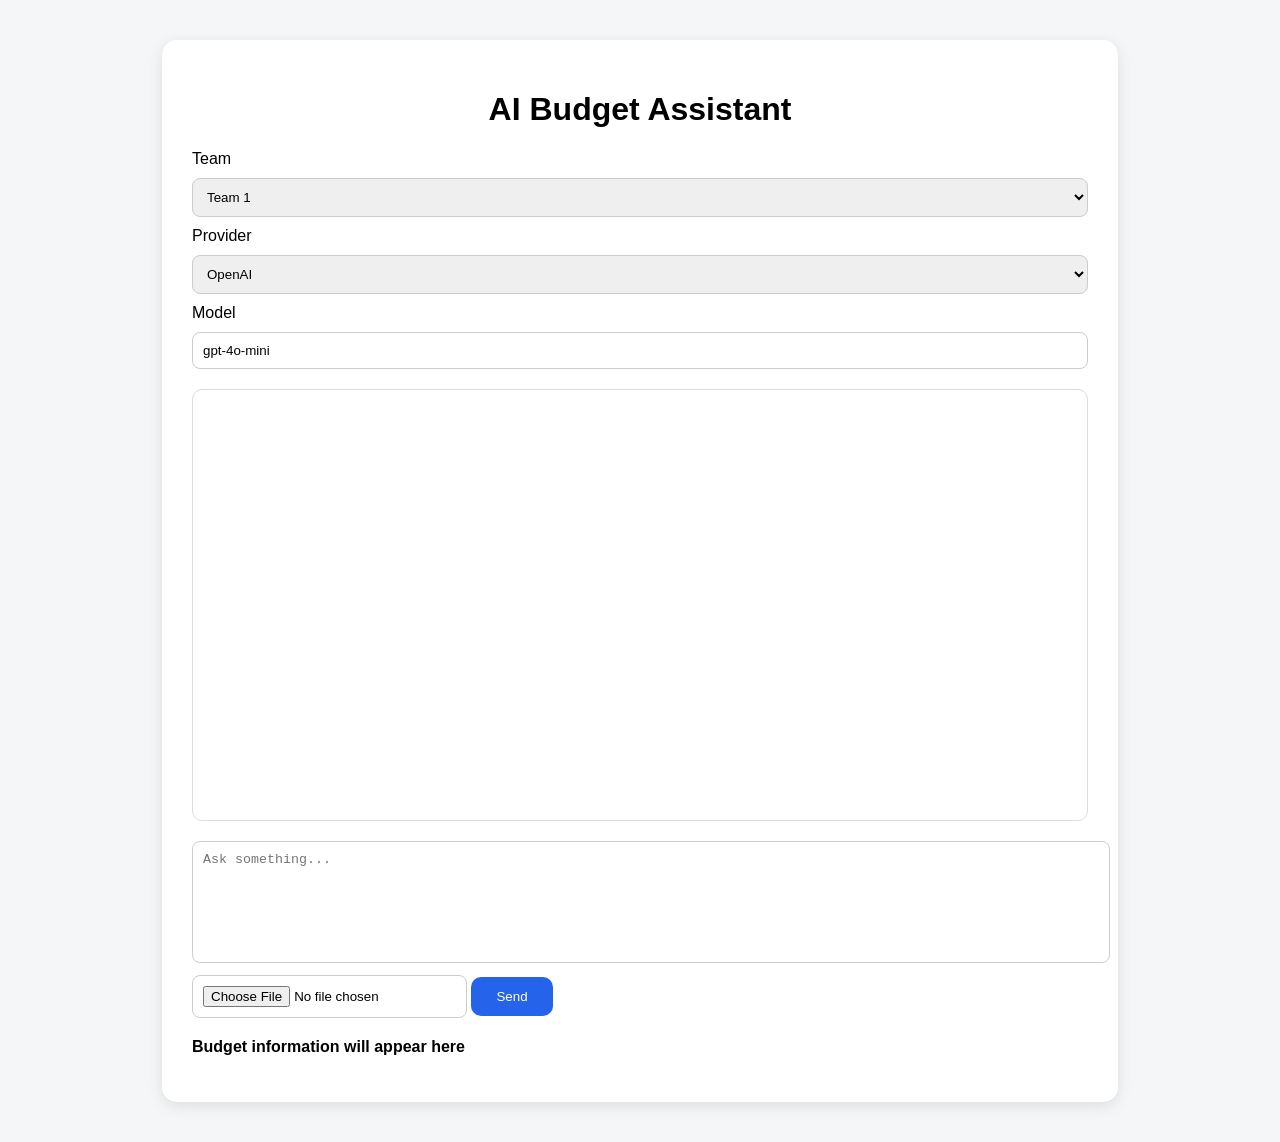
==== static/index.html @ 7babfe52 "actual ui update" ====
<!DOCTYPE html>
<html lang="en">

<head>
    <meta charset="UTF-8">
    <meta name="viewport" content="width=device-width, initial-scale=1.0">
    <title>AI Budget Assistant</title>
    <link rel="stylesheet" href="/static/style.css">
</head>

<body>

    <div class="container">

        <h1>AI Budget Assistant</h1>

        <div class="settings">

            <label>Team</label>
            <select id="team">
                <option value="team 1">Team 1</option>
                <option value="team 2">Team 2</option>
                <option value="team 3">Team 3</option>
                <option value="team 4">Team 4</option>
                <option value="team 5">Team 5</option>
                <option value="team 6">Team 6</option>
                <option value="team 7">Team 7</option>
                <option value="team 8">Team 8</option>
                <option value="team 9">Team 9</option>
            </select>


            <label>Provider</label>
            <select id="provider">
                <option value="openai">OpenAI</option>
                <option value="anthropic">Anthropic</option>
                <option value="deepseek">DeepSeek</option>
                <option value="xai">Grok</option>
            </select>


            <label>Model</label>
            <input id="model" placeholder="example: gpt-4o-mini" value="gpt-4o-mini">

        </div>


        <div id="chat-box">

        </div>


        <div class="input-area">

            <textarea id="message" placeholder="Ask something..."></textarea>


            <input type="file" id="file">


            <button onclick="sendMessage()">
                Send
            </button>

        </div>


        <div class="budget">
            <p id="budget-info">
                Budget information will appear here
            </p>
        </div>

    </div>


    <script src="/static/script.js"></script>

</body>

</html>
---- static/style.css ----
body {
    font-family: Arial, sans-serif;
    background: #f4f6f8;
    margin: 0;
}


.container {
    width: 70%;
    margin: 40px auto;
    background: white;
    padding: 30px;
    border-radius: 15px;
    box-shadow: 0px 4px 15px rgba(0, 0, 0, 0.1);
}


h1 {
    text-align: center;
}


.settings {
    display: grid;
    gap: 10px;
    margin-bottom: 20px;
}


select,
input,
textarea {

    padding: 10px;
    border-radius: 8px;
    border: 1px solid #ccc;

}


textarea {

    width: 100%;
    height: 100px;
    resize: none;

}


#chat-box {

    height: 400px;
    overflow-y: auto;
    border: 1px solid #ddd;
    padding: 15px;
    border-radius: 10px;
    margin-bottom: 20px;

}


.message {

    padding: 12px;
    margin: 10px;
    border-radius: 10px;

}


.user {

    background: #dbeafe;
    text-align: right;

}


.ai {

    background: #e5e7eb;

}


button {

    margin-top: 10px;
    padding: 12px 25px;
    border: none;
    border-radius: 10px;
    background: #2563eb;
    color: white;
    cursor: pointer;

}


button:hover {

    background: #1d4ed8;

}


.budget {

    margin-top: 20px;
    font-weight: bold;

}
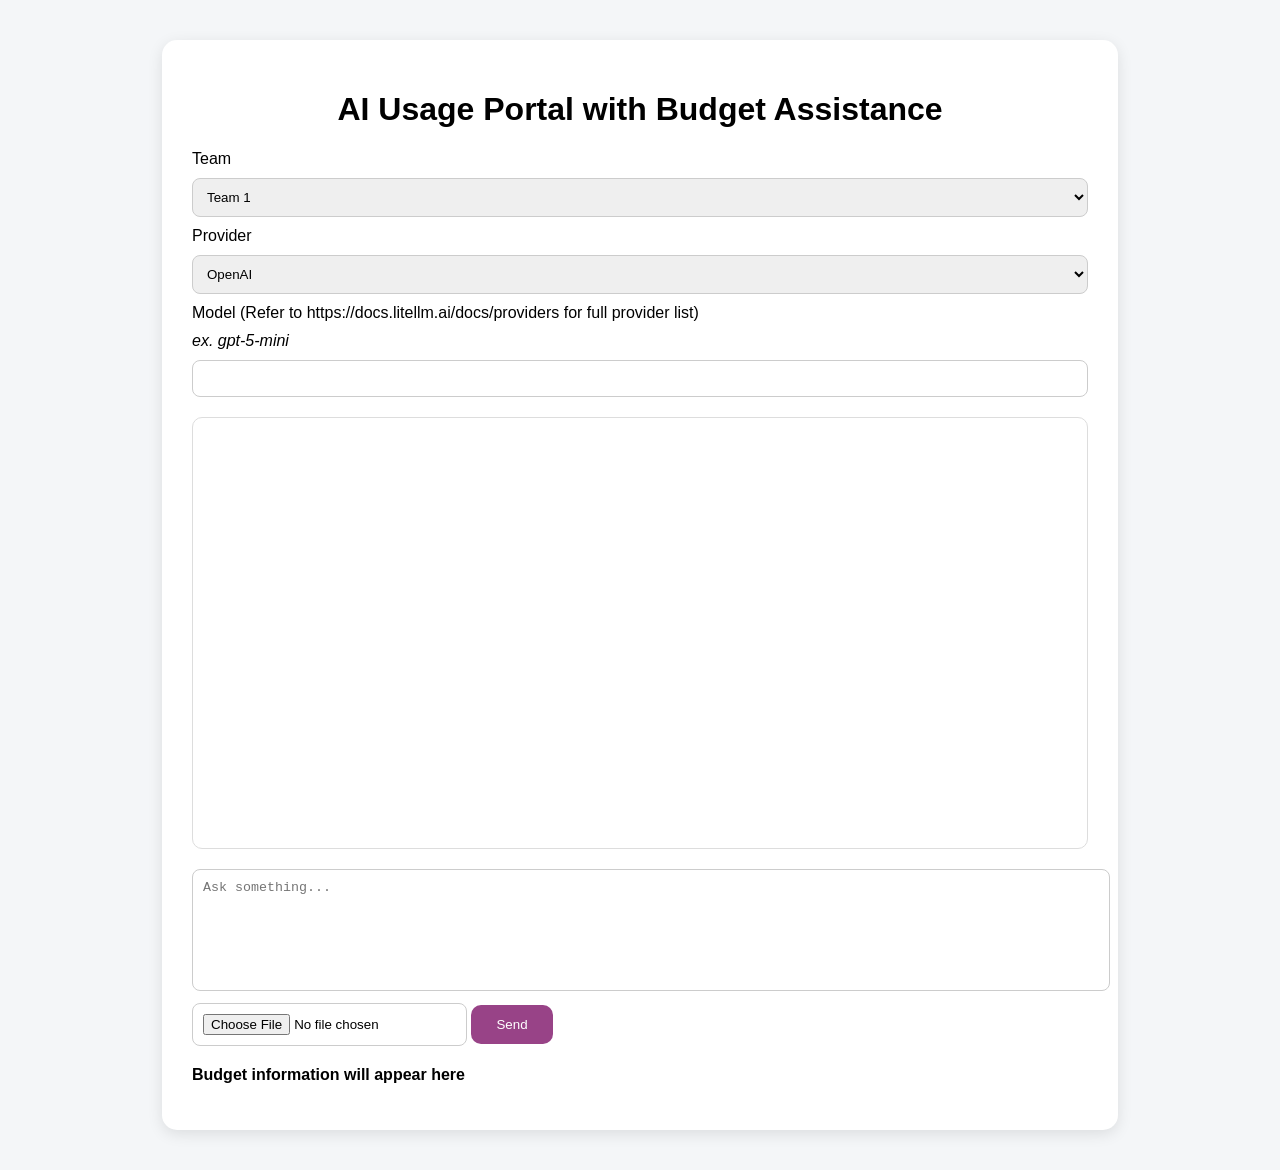
==== commit 2819d9e3: "ui look update" ====
--- a/static/index.html
+++ b/static/index.html
@@ -12,7 +12,7 @@
 
     <div class="container">
 
-        <h1>AI Budget Assistant</h1>
+        <h1>AI Usage Portal with Budget Assistance</h1>
 
         <div class="settings">
 
@@ -39,8 +39,9 @@
             </select>
 
 
-            <label>Model</label>
-            <input id="model" placeholder="example: gpt-4o-mini" value="gpt-4o-mini">
+            <label>Model (Refer to https://docs.litellm.ai/docs/providers for full provider list)</label>
+            <label><i>ex. gpt-5-mini</i></label>
+            <input id="model">
 
         </div>
 
--- a/static/style.css
+++ b/static/style.css
@@ -1,7 +1,13 @@
 body {
-    font-family: Arial, sans-serif;
+    font-family: Inter, sans-serif;
     background: #f4f6f8;
     margin: 0;
+}
+
+h1,
+h2,
+h3 {
+    font-weight: 700;
 }
 
 
@@ -70,7 +76,7 @@
 
 .user {
 
-    background: #dbeafe;
+    background: #fedbf8;
     text-align: right;
 
 }
@@ -89,7 +95,7 @@
     padding: 12px 25px;
     border: none;
     border-radius: 10px;
-    background: #2563eb;
+    background: #984387;
     color: white;
     cursor: pointer;
 
@@ -98,7 +104,7 @@
 
 button:hover {
 
-    background: #1d4ed8;
+    background: #984387;
 
 }
 
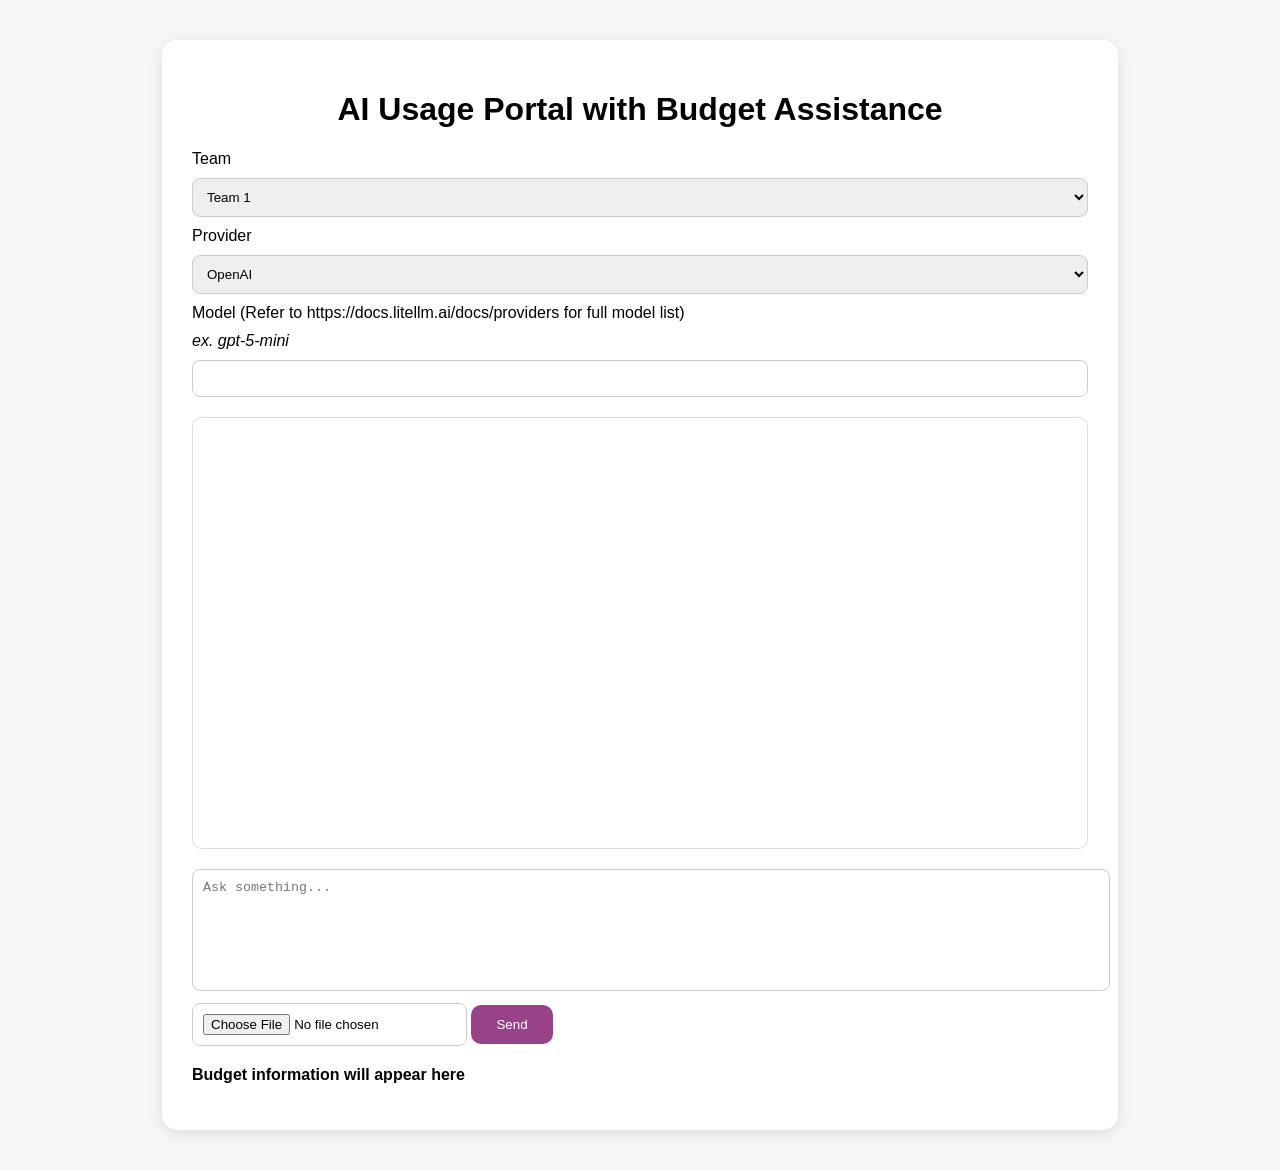
==== commit ed29d355: "ui updates, testing database" ====
--- a/static/index.html
+++ b/static/index.html
@@ -39,7 +39,7 @@
             </select>
 
 
-            <label>Model (Refer to https://docs.litellm.ai/docs/providers for full provider list)</label>
+            <label>Model (Refer to https://docs.litellm.ai/docs/providers for full model list)</label>
             <label><i>ex. gpt-5-mini</i></label>
             <input id="model">
 
--- a/static/style.css
+++ b/static/style.css
@@ -76,7 +76,7 @@
 
 .user {
 
-    background: #fedbf8;
+    background: #fce4f8;
     text-align: right;
 
 }
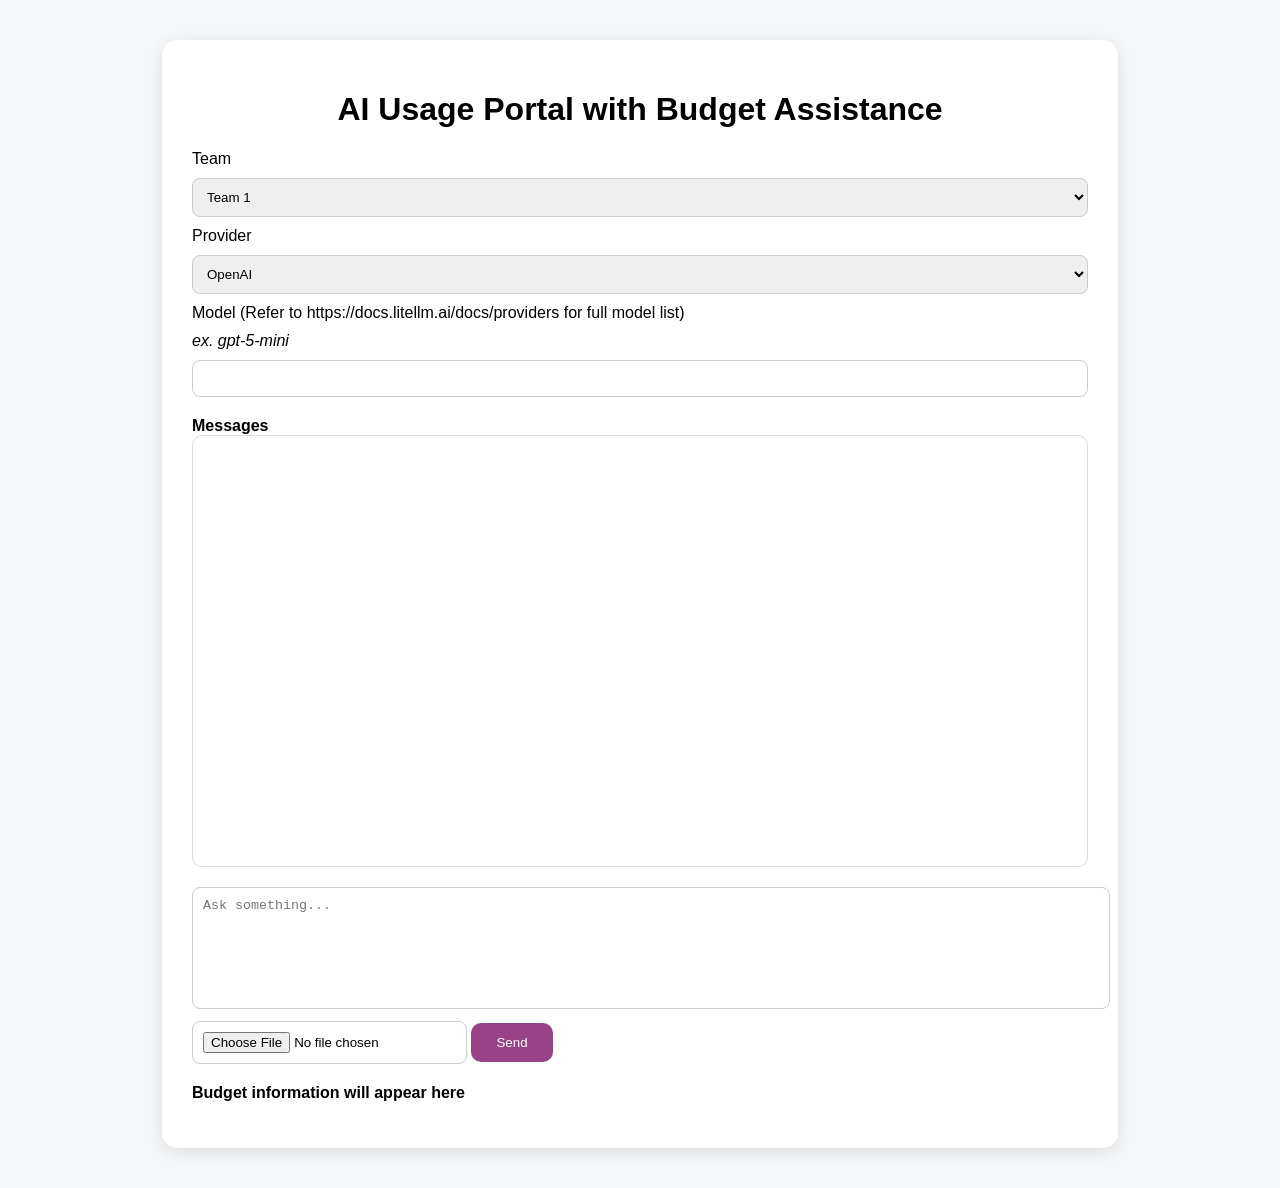
==== commit e19637ba: "ui updates, testing database" ====
--- a/static/index.html
+++ b/static/index.html
@@ -45,7 +45,7 @@
 
         </div>
 
-
+        <label><b>Messages</b></label>
         <div id="chat-box">
 
         </div>
